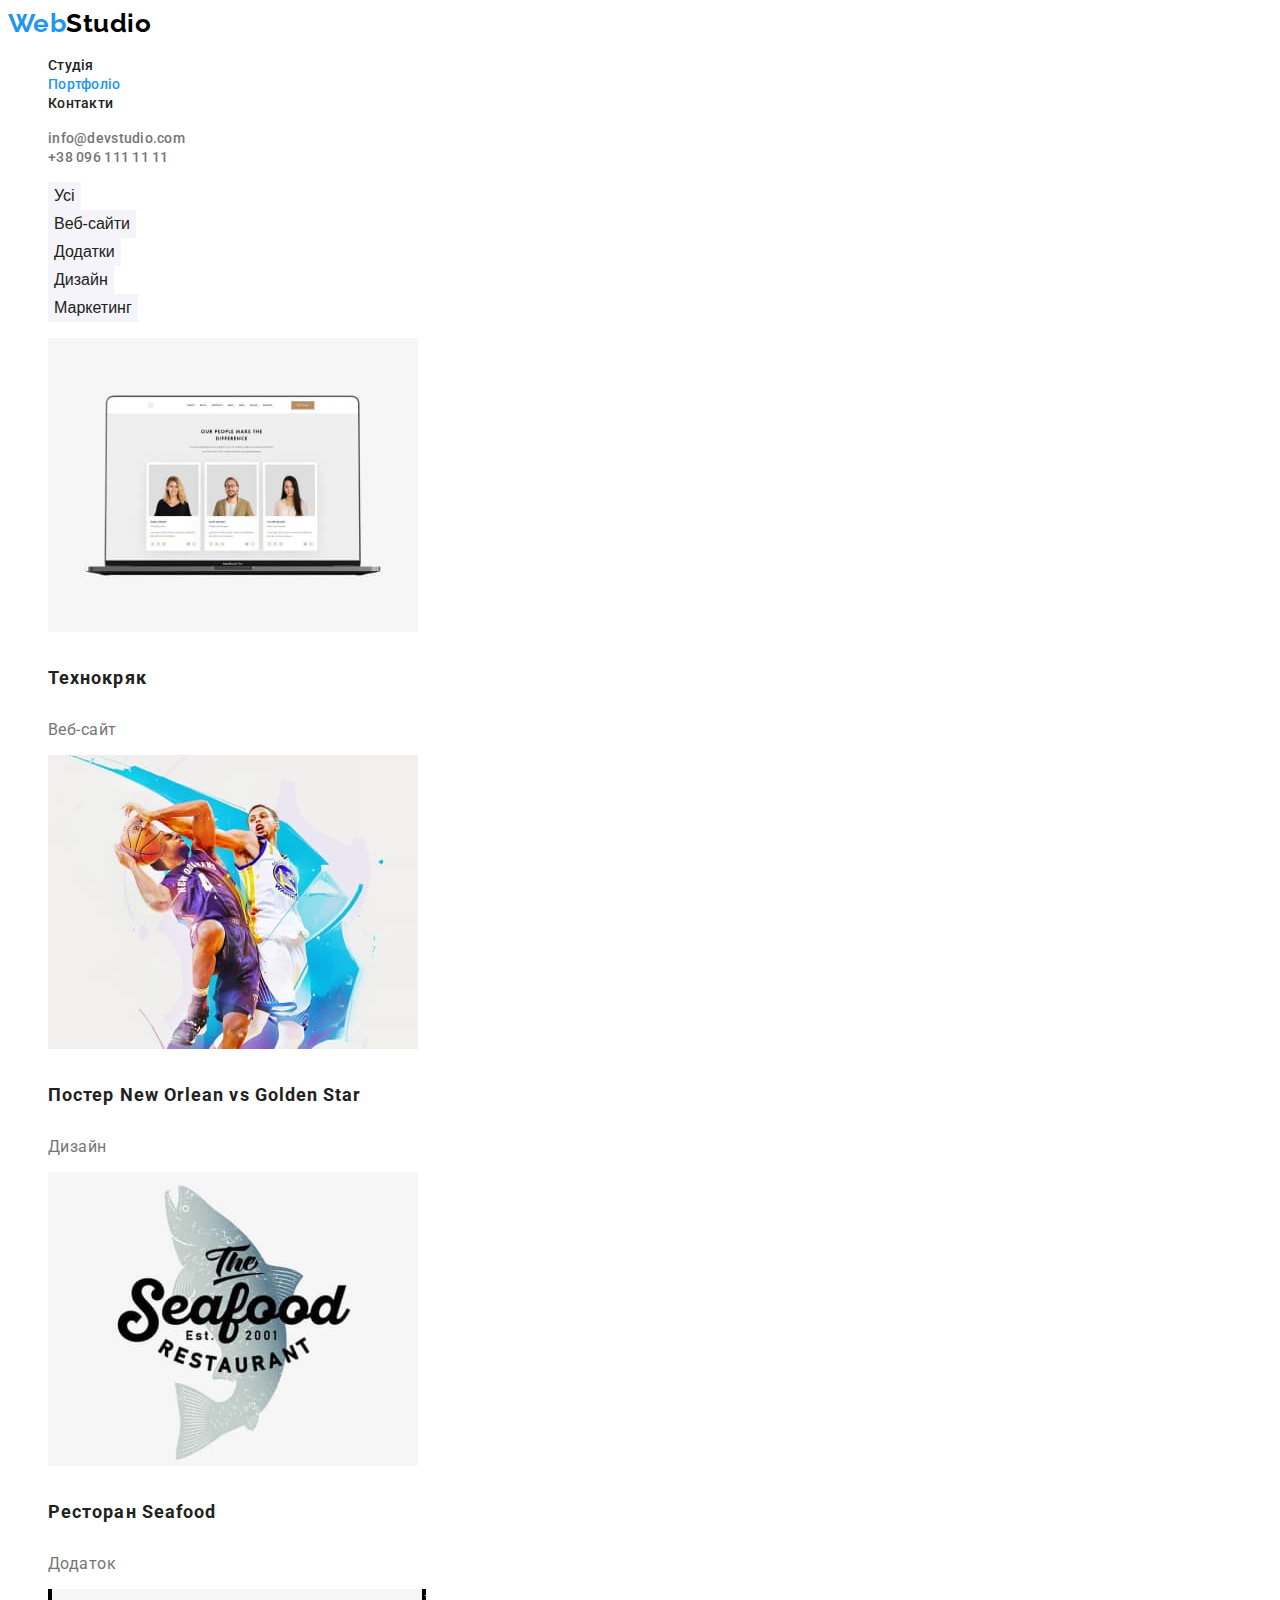
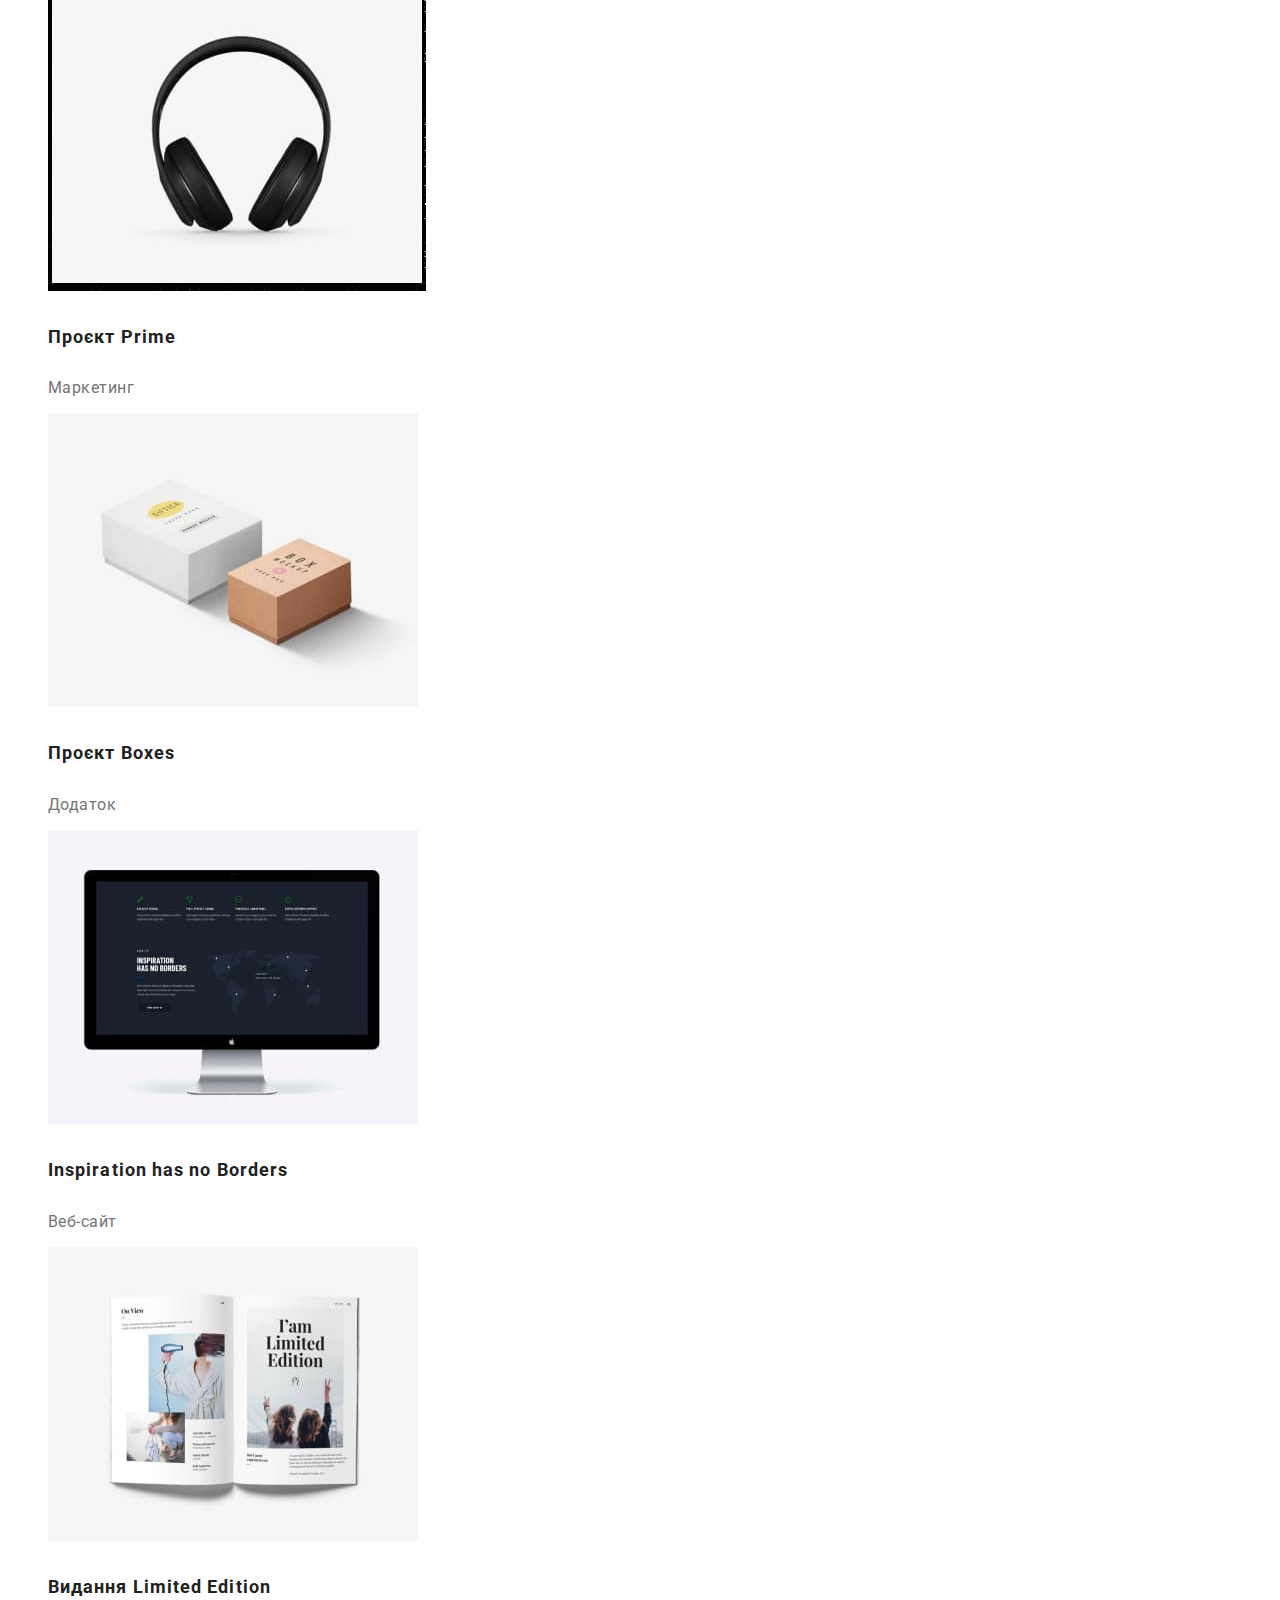
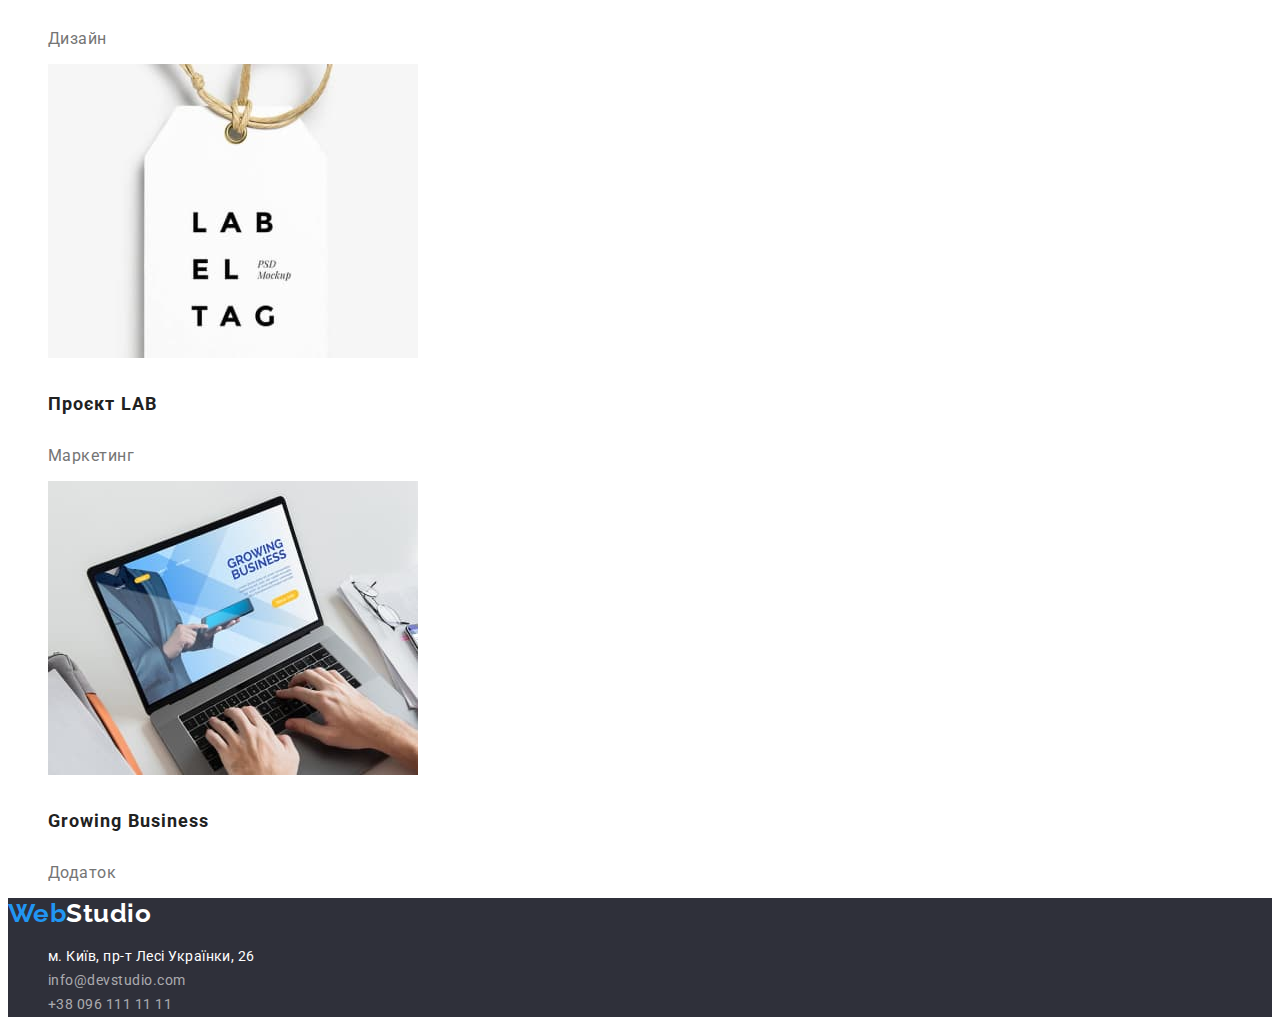
==== portfolio.html @ 1721e5a2 "hw2" ====
<!DOCTYPE html>
<html lang="uk">
<head>
    <meta charset="UTF-8">
    <meta http-equiv="X-UA-Compatible" content="IE=edge">
    <meta name="viewport" content="width=device-width, initial-scale=1.0">
    <title>Document</title>

    <link rel="preconnect" href="https://fonts.googleapis.com">
    <link rel="preconnect" href="https://fonts.gstatic.com" crossorigin>
    <link href="https://fonts.googleapis.com/css2?family=Raleway:wght@700&family=Roboto:wght@400;500;700;900&display=swap" rel="stylesheet">

    <link rel="stylesheet" href="./css/style.css">
    
</head>
<body>

    <header>
        <nav>
            <a href="#" class="logo"> <span class="web">Web</span>Studio</a>
            <ul class="list">
                <li><a href="index.html" class="header-link">Студія</a></li>
                <li><a href="portfolio.html" class="header-link current-link">Портфоліо</a></li>
                <li><a href="" class="header-link">Контакти</a></li>
            </ul>
        </nav>
        <ul class="list">
            <li><a href="mailto:info@devstudio.com" class="e-mail">info@devstudio.com</a></li>
            <li><a href="tel:+380961111111" class="tel">+38 096 111 11 11</a></li>
        </ul>
    </header>

    <main>
        <section>
            <h1 class="visually-hidden">Портфоліо</h1>          
            <ul class="list">
                <li>
                    <button type="button" class="filter">Усі</button>
                </li>
            
                <li>
                    <button type="button" class="filter">Веб-сайти</button>
                </li>
            
                <li>
                    <button type="button" class="filter">Додатки</button>
                </li>
            
                <li>
                    <button type="button" class="filter">Дизайн</button>
                </li>
            
                <li>
                    <button type="button" class="filter">Маркетинг</button>
                </li>
            </ul>

            <ul class="list">
                <li>
                    <img src="./images/progects/portfolio 1.jpg" alt="Ноутбук із веб-сайтом" width: 370px>
                    <h4 class="section-portfolio-title">Технокряк</h4>
                    <p class="sectoin-portfolio-text">Веб-сайт</p>
                </li>

                <li>
                    <img src="./images/progects/portfolio 2.jpg" alt="Постер із волейболістами" width: 370px>
                    <h4 class="section-portfolio-title">Постер New Orlean vs Golden Star</h4>
                    <p class="sectoin-portfolio-text">Дизайн</p>
                </li>

                <li>
                    <img src="./images/progects/portfolio 3.jpg" alt="Постер ресторану" width: 370px>
                    <h4 class="section-portfolio-title">Ресторан Seafood</h4>
                    <p class="sectoin-portfolio-text">Додаток</p>
                </li>

                <li>
                    <img src="./images/progects/portfolio 4.jpg" alt="Навушники" width: 370px>
                    <h4 class="section-portfolio-title">Проєкт Prime</h4>
                    <p class="sectoin-portfolio-text">Маркетинг</p>
                </li>
                
                <li>
                    <img src="./images/progects/portfolio 5.jpg" alt="Дві коробки" width: 370px>
                    <h4 class="section-portfolio-title">Проєкт Boxes</h4>
                    <p class="sectoin-portfolio-text">Додаток</p>
                </li>
                
                <li>
                    <img src="./images/progects/portfolio 6.jpg" alt="Комп'ютер" width: 370px>
                    <h4 class="section-portfolio-title">Inspiration has no Borders</h4>
                    <p class="sectoin-portfolio-text">Веб-сайт</p>
                </li>

                <li>
                    <img src="./images/progects/portfolio 7.jpg" alt="Журнал" width: 370px>
                    <h4 class="section-portfolio-title">Видання Limited Edition</h4>
                    <p class="sectoin-portfolio-text">Дизайн</p>
                </li>
                
                <li>
                    <img src="./images/progects/portfolio 8.jpg" alt="Картка з написом" width: 370px>
                    <h4 class="section-portfolio-title">Проєкт LAB</h4>
                    <p class="sectoin-portfolio-text">Маркетинг</p>
                </li>
                
                <li>
                    <img src="./images/progects/portfolio 9.jpg" alt="Людина друкує на ноутбуці" width: 370px>
                    <h4 class="section-portfolio-title">Growing Business</h4>
                    <p class="sectoin-portfolio-text">Додаток</p>
                </li>
            </ul>
        </section>
        
    </main>


    <footer class="footer">
        <a href="#" class="footer-logo"> <span class="web">Web</span>Studio</a>
        <address>
            <ul class="list">
                <li><a href="https://goo.gl/maps/CPtrU1FHBa2aNyZL9" target="_blank" rel="noopener noreferrer nofollow" class="footer-address">м. Київ, пр-т Лесі Українки, 26</a></li>
                <li><a href="mailto:info@devstudio.com" class="footer-e-mail">info@devstudio.com</a></li>
                <li><a href="tel:+380961111111" class="footer-tel">+38 096 111 11 11</a></li>
            </ul>
        </address>
    </footer>
    
</body>
</html>
---- css/style.css ----
:root {
  --color-bg-action: #2196F3;

  --main-bg-color: #FFFFFF;
  --dark-bg-color: #2F303A;
  --secondary-bg-color: #F5F4FA;

  --color-primary: #212121;
  --color-secondary: #757575;
  --color-invert: #FFFFFF;

  --color-black: #000000;

  --line-color: #ECECEC;
  --footer-address-color: rgba(255, 255, 255, 0.6);
}

body {
    background-color: var(--main-bg-color);
    font-family: 'Roboto' , sans-serif;
    color: var(--color-primary);
    font-weight: 500;
    letter-spacing: 0.03em;
}

.logo {
  color: var(--color-black);
  font-family: 'Raleway' , sans-serif;
  font-weight: 700;
  font-size: 26px;
  line-height: 1.192;
  text-decoration: none;
}

.web {
  color: var(--color-bg-action);
}

.e-mail {
  font-size: 14px;
  line-height: 1.142;
  letter-spacing: 0.02em;
  color: var(--color-secondary);
  text-decoration: none;
}

.tel {
  font-size: 14px;
  line-height: 1.142;
  letter-spacing: 0.02em;
  color: var(--color-secondary);
  text-decoration: none;
}

.header-link:hover,
.e-mail:hover,
.tel:hover,
.footer-tel:hover,
.footer-e-mail:hover,
.footer-address:hover {
  color: #2196F3;
  cursor: pointer;
}

.header-link:focus,
.e-mail:focus,
.tel:focus,
.footer-tel:focus,
.footer-e-mail:focus,
.footer-address:focus {
  color: #2196F3;
  cursor: pointer;
}

.list {
  list-style-type: none;
}

.header-link {
  font-size: 14px;
  line-height: 1.142;
  letter-spacing: 0.02em;
  color: var(--color-primary);
  text-decoration: none;
}

.head-section{
  background-color: var(--dark-bg-color);
}

.button {
  font-weight: 700;
  font-size: 16px;
  line-height: 1.875; 
  display: flex;
  align-items: center;
  text-align: center;
  letter-spacing: 0.06em;
  background-color: var(--color-bg-action) ;
  color: var(--main-bg-color);
}

.head-title {
  font-weight: 900;
  font-size: 44px;
  line-height: 1.3636;
  text-align: center;
  letter-spacing: 0.06em;
  text-transform: uppercase;
  color: var(--main-bg-color);
}

.section-title {
  font-weight: 700;
  font-size: 36px;
  line-height: 1.166;
  text-align: center;
  color: var(--color-primary);
}

.visually-hidden {
  position: absolute;
  white-space: nowrap;
  width: 1px;
  height: 1px;
  overflow: hidden;
  border: 0;
  padding: 0;
  clip: rect(0 0 0 0);
  clip-path: inset(50%);
  margin: -1px;
}

.section-advantages-title {
  font-weight: 700;
  font-size: 14px;
  line-height: 1.142;
  text-transform: uppercase;
  color: var(--color-primary);
}

.section-advantages-text {
  font-weight: 400;
  font-size: 14px;
  line-height: 1.714;
  color: var(--color-secondary);
}

.section-team-name {
  font-size: 16px;
  line-height: 1.1875;
  text-align: center;
  color: var(--color-primary);
}

.section-team-work {
  font-weight: 400;
  font-size: 16px;
  line-height: 1.1875;
  text-align: center;
  color: var(--color-secondary);
}

.section-team {
  background-color: var(--secondary-bg-color);
}

.section-team-card {
  background-color: var(--main-bg-color);
}

.footer-logo {
  font-family: 'Raleway', sans-serif;
  font-weight: 700;
  font-size: 26px;
  line-height: 1.192;
  color: var(--color-invert);
  text-decoration: none;

}

.footer {
  background-color: var(--dark-bg-color);
}

.footer-address {
  font-style: normal;
  font-weight: 400;
  font-size: 14px;
  line-height: 1.714;
  color: var(--color-invert);
  text-decoration: none;
}

.footer-e-mail {
  font-style: normal;
  font-weight: 400;
  font-size: 14px;
  line-height: 1.714;
  color: var(--footer-address-color);
  text-decoration: none;
}

.footer-tel {
  font-style: normal;
  font-weight: 400;
  font-size: 14px;
  line-height: 1.714;
  color: var(--footer-address-color);
  text-decoration: none;
}

.filter {
  font-size: 16px;
  line-height: 1.625;
  text-align: center;
  color: var(--color-primary);
  text-decoration: none;
  background-color: var(--secondary-bg-color);
  border: none;
}

.filter:hover {
  background-color: var(--color-bg-action);
  color: var(--color-invert);
  cursor: pointer;
}

.filter:focus {
  background-color: var(--color-bg-action);
  color: #FFFFFF;
  cursor: pointer;
}

.current-link {
  color: var(--color-bg-action);
}

.section-portfolio-title {
  font-weight: 700;
  font-size: 18px;
  line-height: 2;
  letter-spacing: 0.06em;
  color: var(--color-primary);
}

.sectoin-portfolio-text {
  font-weight: 400;
  font-size: 16px;
  line-height: 1,875;
  color: var(--color-secondary);
}
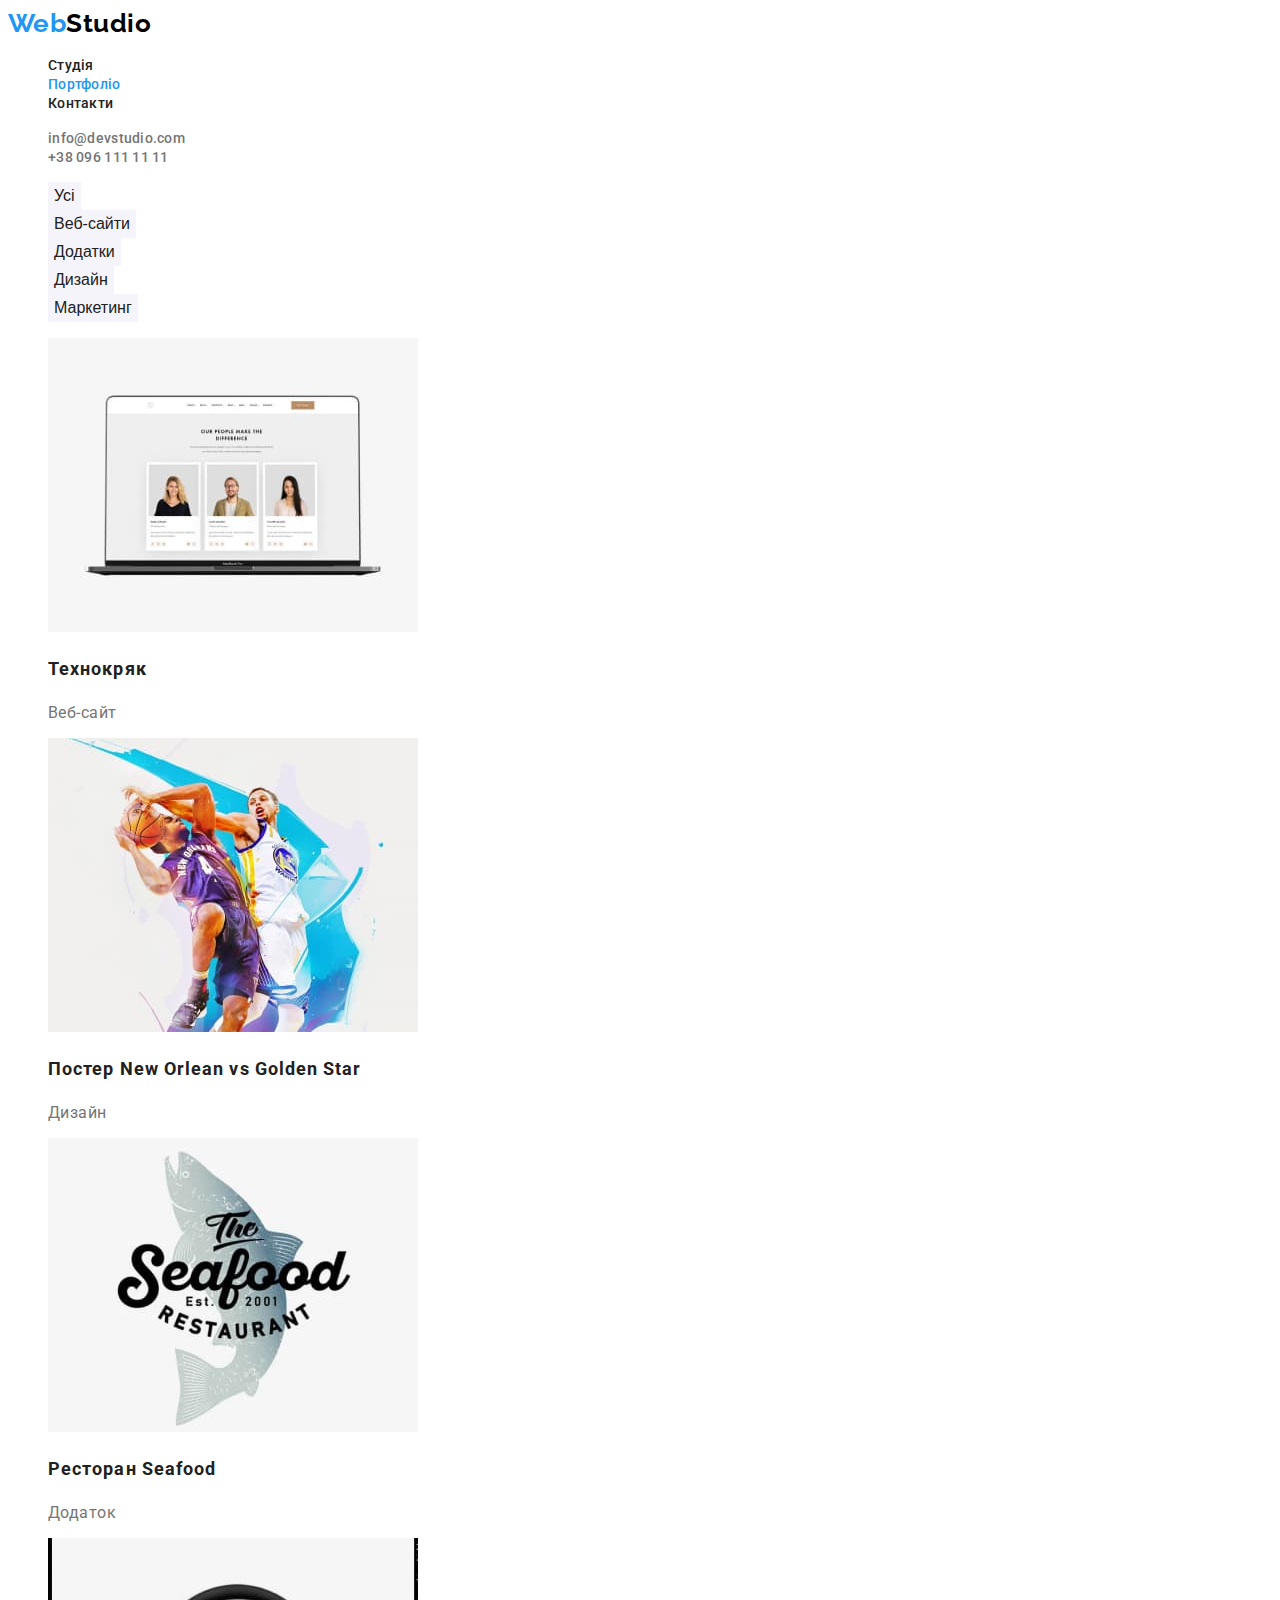
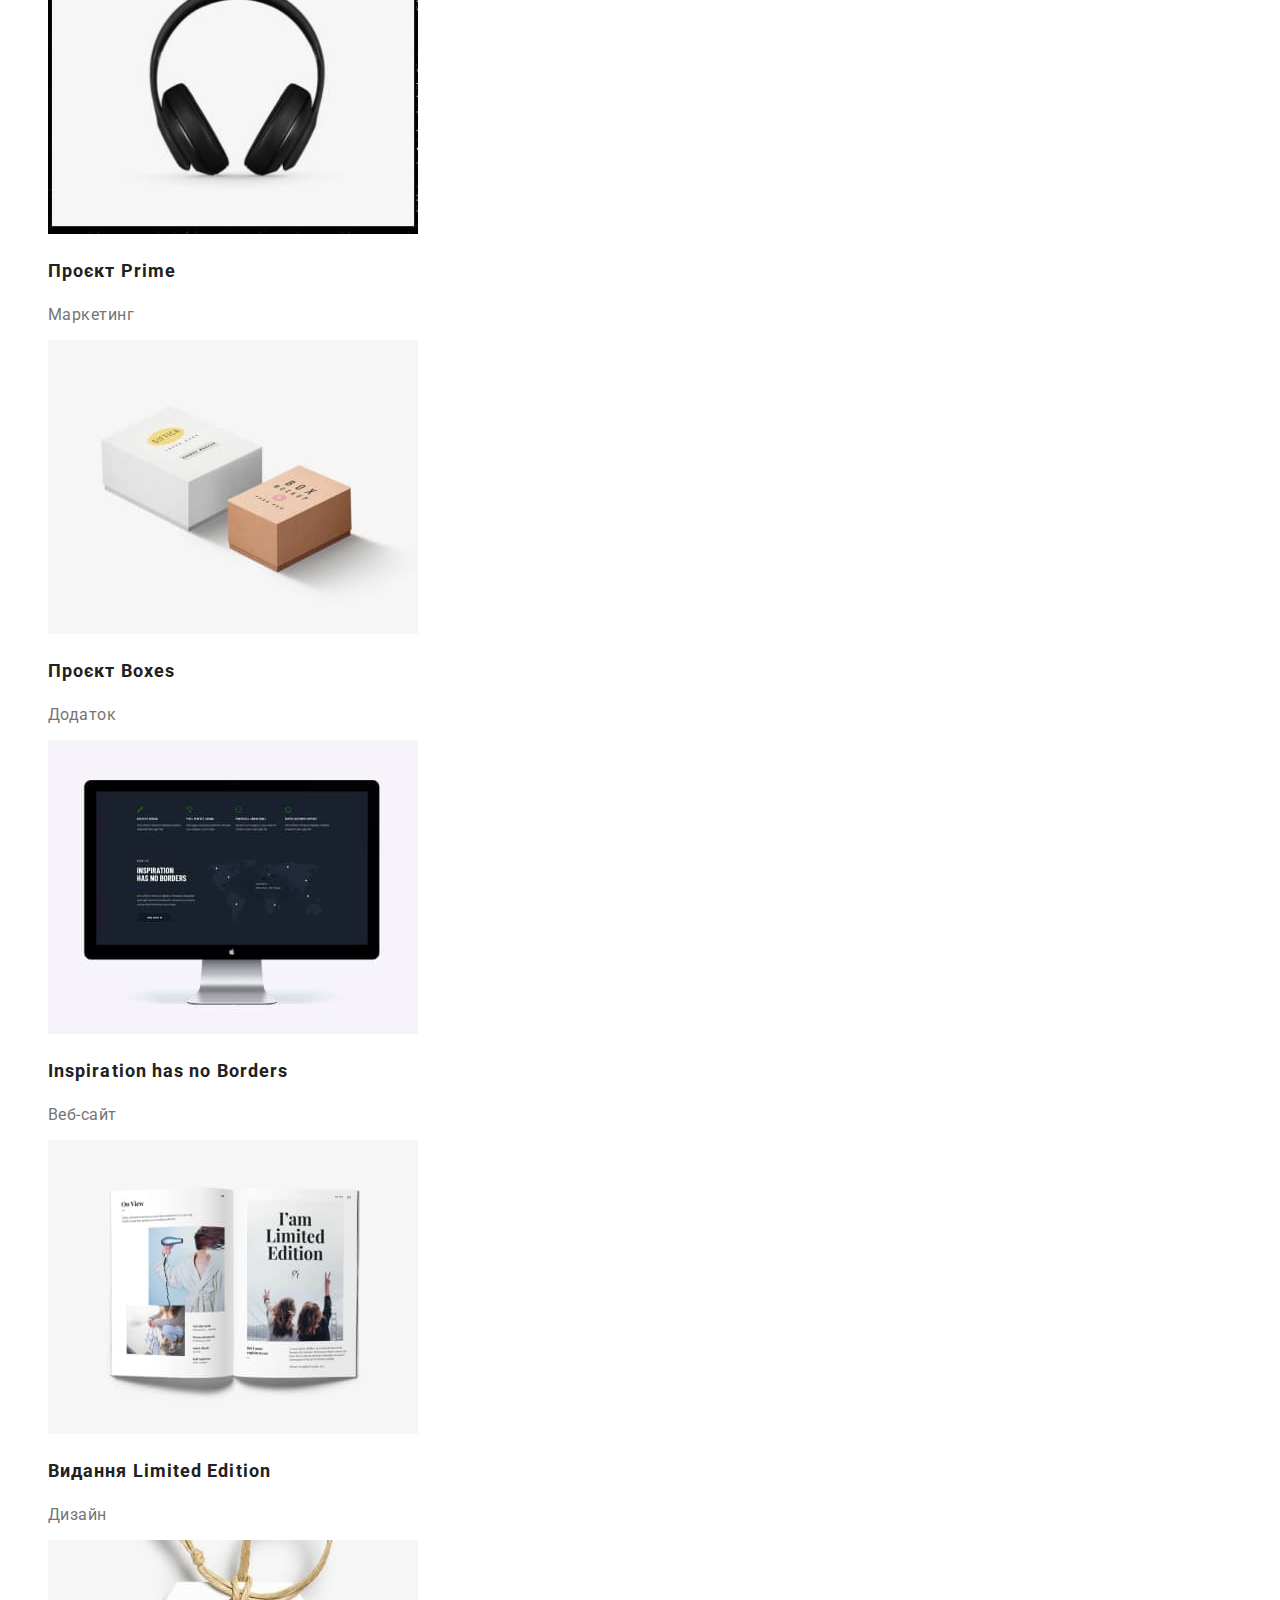
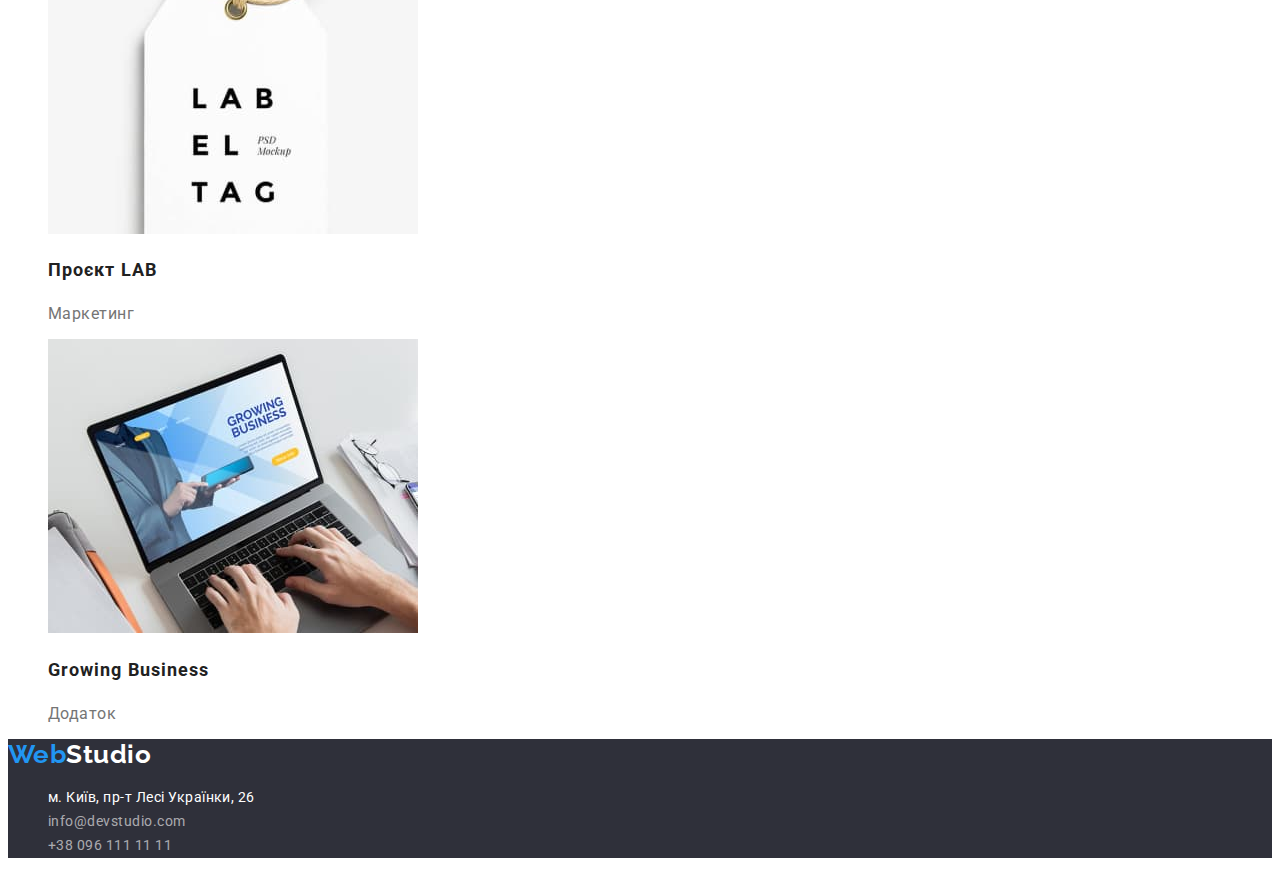
==== commit 959b48ef: "changed portfolio" ====
--- a/portfolio.html
+++ b/portfolio.html
@@ -57,56 +57,56 @@
 
             <ul class="list">
                 <li>
-                    <img src="./images/progects/portfolio 1.jpg" alt="Ноутбук із веб-сайтом" width: 370px>
-                    <h4 class="section-portfolio-title">Технокряк</h4>
+                    <img src="./images/progects/portfolio(1).jpg" alt="Ноутбук із веб-сайтом" width="370">
+                    <h2 class="section-portfolio-title">Технокряк</h2>
                     <p class="sectoin-portfolio-text">Веб-сайт</p>
                 </li>
 
                 <li>
-                    <img src="./images/progects/portfolio 2.jpg" alt="Постер із волейболістами" width: 370px>
-                    <h4 class="section-portfolio-title">Постер New Orlean vs Golden Star</h4>
+                    <img src="./images/progects/portfolio(2).jpg" alt="Постер із волейболістами" width="370">
+                    <h2 class="section-portfolio-title">Постер New Orlean vs Golden Star</h2>
                     <p class="sectoin-portfolio-text">Дизайн</p>
                 </li>
 
                 <li>
-                    <img src="./images/progects/portfolio 3.jpg" alt="Постер ресторану" width: 370px>
-                    <h4 class="section-portfolio-title">Ресторан Seafood</h4>
+                    <img src="./images/progects/portfolio(3).jpg" alt="Постер ресторану" width="370">
+                    <h2 class="section-portfolio-title">Ресторан Seafood</h2>
                     <p class="sectoin-portfolio-text">Додаток</p>
                 </li>
 
                 <li>
-                    <img src="./images/progects/portfolio 4.jpg" alt="Навушники" width: 370px>
-                    <h4 class="section-portfolio-title">Проєкт Prime</h4>
+                    <img src="./images/progects/portfolio(4).jpg" alt="Навушники" width="370">
+                    <h2 class="section-portfolio-title">Проєкт Prime</h2>
                     <p class="sectoin-portfolio-text">Маркетинг</p>
                 </li>
                 
                 <li>
-                    <img src="./images/progects/portfolio 5.jpg" alt="Дві коробки" width: 370px>
-                    <h4 class="section-portfolio-title">Проєкт Boxes</h4>
+                    <img src="./images/progects/portfolio(5).jpg" alt="Дві коробки" width="370">
+                    <h2 class="section-portfolio-title">Проєкт Boxes</h2>
                     <p class="sectoin-portfolio-text">Додаток</p>
                 </li>
                 
                 <li>
-                    <img src="./images/progects/portfolio 6.jpg" alt="Комп'ютер" width: 370px>
-                    <h4 class="section-portfolio-title">Inspiration has no Borders</h4>
+                    <img src="./images/progects/portfolio(6).jpg" alt="Комп'ютер" width="370">
+                    <h2 class="section-portfolio-title">Inspiration has no Borders</h2>
                     <p class="sectoin-portfolio-text">Веб-сайт</p>
                 </li>
 
                 <li>
-                    <img src="./images/progects/portfolio 7.jpg" alt="Журнал" width: 370px>
-                    <h4 class="section-portfolio-title">Видання Limited Edition</h4>
+                    <img src="./images/progects/portfolio(7).jpg" alt="Журнал" width="370">
+                    <h2 class="section-portfolio-title">Видання Limited Edition</h2>
                     <p class="sectoin-portfolio-text">Дизайн</p>
                 </li>
                 
                 <li>
-                    <img src="./images/progects/portfolio 8.jpg" alt="Картка з написом" width: 370px>
-                    <h4 class="section-portfolio-title">Проєкт LAB</h4>
+                    <img src="./images/progects/portfolio(8).jpg" alt="Картка з написом" width="370">
+                    <h2 class="section-portfolio-title">Проєкт LAB</h2>
                     <p class="sectoin-portfolio-text">Маркетинг</p>
                 </li>
                 
                 <li>
-                    <img src="./images/progects/portfolio 9.jpg" alt="Людина друкує на ноутбуці" width: 370px>
-                    <h4 class="section-portfolio-title">Growing Business</h4>
+                    <img src="./images/progects/portfolio(9).jpg" alt="Людина друкує на ноутбуці" width="370">
+                    <h2 class="section-portfolio-title">Growing Business</h2>
                     <p class="sectoin-portfolio-text">Додаток</p>
                 </li>
             </ul>
--- a/css/style.css
+++ b/css/style.css
@@ -1,5 +1,6 @@
 :root {
   --color-bg-action: #2196F3;
+  --color-bg-button-active: #188CE8;
 
   --main-bg-color: #FFFFFF;
   --dark-bg-color: #2F303A;
@@ -58,7 +59,7 @@
 .footer-tel:hover,
 .footer-e-mail:hover,
 .footer-address:hover {
-  color: #2196F3;
+  color: var(--color-bg-action);
   cursor: pointer;
 }
 
@@ -68,7 +69,7 @@
 .footer-tel:focus,
 .footer-e-mail:focus,
 .footer-address:focus {
-  color: #2196F3;
+  color: var(--color-bg-action);
   cursor: pointer;
 }
 
@@ -78,7 +79,7 @@
 
 .header-link {
   font-size: 14px;
-  line-height: 1.142;
+  line-height: 1.14;
   letter-spacing: 0.02em;
   color: var(--color-primary);
   text-decoration: none;
@@ -89,9 +90,10 @@
 }
 
 .button {
-  font-weight: 700;
-  font-size: 16px;
-  line-height: 1.875; 
+  font-family: 'Roboto', sans-serif;
+  font-weight: 700;
+  font-size: 16px;
+  line-height: 1.87; 
   display: flex;
   align-items: center;
   text-align: center;
@@ -100,10 +102,18 @@
   color: var(--main-bg-color);
 }
 
+.button:hover {
+  background-color: var(--color-bg-button-active);
+}
+
+.button:focus {
+  background-color: var(--color-bg-button-active);
+}
+
 .head-title {
   font-weight: 900;
   font-size: 44px;
-  line-height: 1.3636;
+  line-height: 1.36;
   text-align: center;
   letter-spacing: 0.06em;
   text-transform: uppercase;
@@ -113,7 +123,7 @@
 .section-title {
   font-weight: 700;
   font-size: 36px;
-  line-height: 1.166;
+  line-height: 1.16;
   text-align: center;
   color: var(--color-primary);
 }
@@ -134,7 +144,7 @@
 .section-advantages-title {
   font-weight: 700;
   font-size: 14px;
-  line-height: 1.142;
+  line-height: 1.14;
   text-transform: uppercase;
   color: var(--color-primary);
 }
@@ -142,13 +152,13 @@
 .section-advantages-text {
   font-weight: 400;
   font-size: 14px;
-  line-height: 1.714;
+  line-height: 1.71;
   color: var(--color-secondary);
 }
 
 .section-team-name {
   font-size: 16px;
-  line-height: 1.1875;
+  line-height: 1.19;
   text-align: center;
   color: var(--color-primary);
 }
@@ -156,7 +166,7 @@
 .section-team-work {
   font-weight: 400;
   font-size: 16px;
-  line-height: 1.1875;
+  line-height: 1.19;
   text-align: center;
   color: var(--color-secondary);
 }
@@ -173,7 +183,7 @@
   font-family: 'Raleway', sans-serif;
   font-weight: 700;
   font-size: 26px;
-  line-height: 1.192;
+  line-height: 1.19;
   color: var(--color-invert);
   text-decoration: none;
 
@@ -187,7 +197,7 @@
   font-style: normal;
   font-weight: 400;
   font-size: 14px;
-  line-height: 1.714;
+  line-height: 1.71;
   color: var(--color-invert);
   text-decoration: none;
 }
@@ -196,7 +206,7 @@
   font-style: normal;
   font-weight: 400;
   font-size: 14px;
-  line-height: 1.714;
+  line-height: 1.71;
   color: var(--footer-address-color);
   text-decoration: none;
 }
@@ -205,14 +215,14 @@
   font-style: normal;
   font-weight: 400;
   font-size: 14px;
-  line-height: 1.714;
+  line-height: 1.71;
   color: var(--footer-address-color);
   text-decoration: none;
 }
 
 .filter {
   font-size: 16px;
-  line-height: 1.625;
+  line-height: 1.63;
   text-align: center;
   color: var(--color-primary);
   text-decoration: none;
@@ -228,7 +238,7 @@
 
 .filter:focus {
   background-color: var(--color-bg-action);
-  color: #FFFFFF;
+  color: var(--color-invert);
   cursor: pointer;
 }
 
@@ -247,6 +257,6 @@
 .sectoin-portfolio-text {
   font-weight: 400;
   font-size: 16px;
-  line-height: 1,875;
+  line-height: 1,88;
   color: var(--color-secondary);
 }